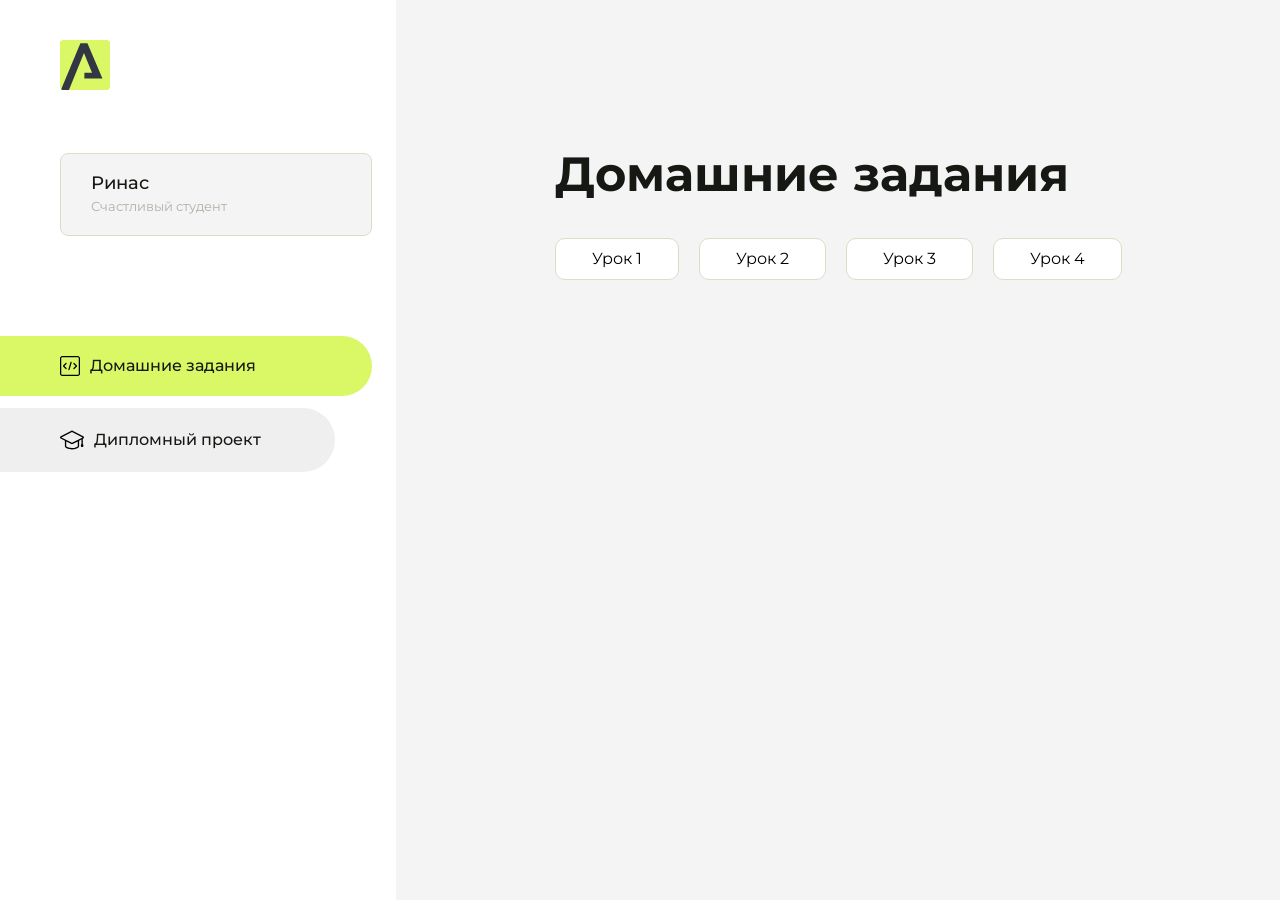
==== index.html @ d1b5bba0 "Update index.html" ====
<!DOCTYPE html>
<html lang="en">
<head>
    <meta charset="UTF-8">
    <meta name="viewport" content="width=device-width, initial-scale=1.0">
    <title>Домашняя работа</title>
    <link rel="shortcut icon" href="src/logo.ico" type="image/x-icon">
    <link rel="preconnect" href="https://fonts.googleapis.com">
    <link rel="preconnect" href="https://fonts.gstatic.com" crossorigin>
    <link href="https://fonts.googleapis.com/css2?family=Montserrat:wght@400;500;700&family=Rubik:wght@500&display=swap"
          rel="stylesheet">
    <link rel="stylesheet" href="src/style.css">
</head>
<body id="body">
<div class="overlay" id="overlay"></div>
<div class="layout">
    <div class="burger" id="burger">
        <svg viewBox="0 0 24 24" fill="none" xmlns="http://www.w3.org/2000/svg">
            <g id="SVGRepo_bgCarrier" stroke-width="0"></g>
            <g id="SVGRepo_tracerCarrier" stroke-linecap="round" stroke-linejoin="round"></g>
            <g id="SVGRepo_iconCarrier">
                <path d="M4 18L20 18" stroke="#DAF765" stroke-width="2" stroke-linecap="round"></path>
                <path d="M4 12L20 12" stroke="#DAF765" stroke-width="2" stroke-linecap="round"></path>
                <path d="M4 6L20 6" stroke="#DAF765" stroke-width="2" stroke-linecap="round"></path>
            </g>
        </svg>
    </div>
    <aside class="sidebar" id="sidebar">
        <div class="sidebar__inner">
            <div class="logo">
                <svg width="50" height="50" viewBox="0 0 50 50" fill="none" xmlns="http://www.w3.org/2000/svg">
                    <g clip-path="url(#clip0_513_74730)">
                        <path d="M46.17 -0.257004H3.83C1.57281 -0.257004 -0.257 1.57281 -0.257 3.83V46.17C-0.257 48.4272 1.57281 50.257 3.83 50.257H46.17C48.4272 50.257 50.257 48.4272 50.257 46.17V3.83C50.257 1.57281 48.4272 -0.257004 46.17 -0.257004Z"
                              fill="#DAF765"/>
                        <path d="M24.375 38.4H42.461L27.441 3.1585H20.4355C20.4355 3.1585 6.7895 35.881 1.1945 49.294C2.015 50.0275 3.0945 50.257 3.6945 50.257H8.8445L23.954 13.07L32.0465 32.8285H24.375V38.4Z"
                              fill="#323843"/>
                    </g>
                    <defs>
                        <clipPath id="clip0_513_74730">
                            <rect width="50" height="50" fill="white"/>
                        </clipPath>
                    </defs>
                </svg>
            </div>
            <div class="sidebar__user">
                <div class="sidebar__name">Ринас</div>
                <div class="sidebar__text">Счастливый студент</div>
            </div>
            <div class="sidebar__tabs">
                <div class="sidebar__item">
                    <button class="sidebar__button active" id="tasks">
                        <svg xmlns="http://www.w3.org/2000/svg" width="20" height="20" viewBox="0 0 20 20" fill="none">
                            <g clip-path="url(#clip0_704_74543)">
                                <path d="M17.7083 20H2.29167C1.0275 20 0 18.9725 0 17.7083V2.29167C0 1.0275 1.0275 0 2.29167 0H17.7083C18.9725 0 20 1.0275 20 2.29167V17.7083C20 18.9725 18.9725 20 17.7083 20ZM2.29167 1.25C1.7175 1.25 1.25 1.7175 1.25 2.29167V17.7083C1.25 18.2825 1.7175 18.75 2.29167 18.75H17.7083C18.2825 18.75 18.75 18.2825 18.75 17.7083V2.29167C18.75 1.7175 18.2825 1.25 17.7083 1.25H2.29167Z"
                                      fill="black"/>
                                <path d="M6.04167 13.125C5.88167 13.125 5.72167 13.0642 5.6 12.9417L3.1 10.4417C2.85583 10.1975 2.85583 9.80167 3.1 9.5575L5.6 7.0575C5.84417 6.81333 6.24 6.81333 6.48417 7.0575C6.72833 7.30167 6.72833 7.6975 6.48417 7.94167L4.42583 10L6.48417 12.0583C6.72833 12.3025 6.72833 12.6983 6.48417 12.9425C6.36167 13.0642 6.20167 13.125 6.04167 13.125Z"
                                      fill="black"/>
                                <path d="M8.95833 14.1667C8.9 14.1667 8.84 14.1583 8.78167 14.1417C8.45083 14.0442 8.26083 13.6967 8.35833 13.3658L10.4417 6.28251C10.5392 5.95084 10.8892 5.76417 11.2175 5.85917C11.5483 5.95667 11.7383 6.30417 11.6408 6.63501L9.5575 13.7183C9.47833 13.9908 9.22833 14.1667 8.95833 14.1667Z"
                                      fill="black"/>
                                <path d="M13.9583 13.125C13.7983 13.125 13.6383 13.0642 13.5167 12.9417C13.2725 12.6975 13.2725 12.3017 13.5167 12.0575L15.575 9.99916L13.5167 7.94083C13.2725 7.69666 13.2725 7.30083 13.5167 7.05666C13.7608 6.81249 14.1567 6.81249 14.4008 7.05666L16.9008 9.55666C17.145 9.80083 17.145 10.1967 16.9008 10.4408L14.4008 12.9408C14.2783 13.0642 14.1183 13.125 13.9583 13.125Z"
                                      fill="black"/>
                            </g>
                            <defs>
                                <clipPath id="clip0_704_74543">
                                    <rect width="20" height="20" fill="white"/>
                                </clipPath>
                            </defs>
                        </svg>
                        <span>Домашние задания</span></button>
                </div>
                <div class="sidebar__item">
                    <button class="sidebar__button" id="diplom">
                        <svg xmlns="http://www.w3.org/2000/svg" width="24" height="24" viewBox="0 0 24 24" fill="none">
                            <g clip-path="url(#clip0_704_74553)">
                                <path d="M23.2628 10.5971C23.7176 10.365 24 9.90375 24 9.39337C24 8.883 23.7176 8.42175 23.2628 8.18962L12.6135 2.75362C12.2291 2.55824 11.7705 2.55787 11.3854 2.75399L0.736875 8.19C0.282375 8.42175 0 8.883 0 9.39337C0 9.90375 0.282375 10.365 0.736875 10.5971L4.89038 12.7177V18.2074C4.89038 19.8154 8.412 21.393 12 21.393C15.5884 21.393 19.1096 19.815 19.1096 18.2074V12.7174L21.4609 11.517V15.8017L20.901 17.2305C20.7409 17.6389 20.7934 18.0994 21.0405 18.4616C21.2876 18.8246 21.6979 19.041 22.1366 19.041C22.5754 19.041 22.9852 18.8246 23.2324 18.462C23.4795 18.099 23.532 17.6385 23.3719 17.2301L22.8124 15.8021V10.827L23.2628 10.5971ZM17.7623 18.1721C17.6198 18.6375 15.3491 20.0419 12 20.0419C8.65088 20.0419 6.38025 18.6375 6.2415 18.2074V12.3037L6.23887 12.3019C6.23812 12.057 6.1065 11.8207 5.87325 11.7019L1.3515 9.39337L12 3.95737L22.6489 9.39337L12 14.8294L5.87325 11.7019C5.54063 11.5331 4.6695 11.6674 4.5 12C4.33012 12.3322 4.55813 12.5479 4.89038 12.7177L11.3857 16.0331C11.5781 16.1314 11.7889 16.1805 12 16.1805C12.2107 16.1805 12.4222 16.1314 12.6146 16.0331L17.7593 13.407L17.7623 18.1721Z"
                                      fill="black"/>
                            </g>
                            <defs>
                                <clipPath id="clip0_704_74553">
                                    <rect width="24" height="24" fill="white"/>
                                </clipPath>
                            </defs>
                        </svg>
                        <span>Дипломный проект</span></button>
                </div>
            </div>
        </div>

    </aside>
    <div class="content">
        <div class="container">
            <div class="content__block" id="tasksBlock">
                <div class="content__title">Домашние задания</div>
                <ul class="content__list">
                    <li class="content__list-item">
                        <a href="Hello, Aroken/index.html">Урок 1</a>
                    </li>
                    <li class="content__list-item">
                        <a href="Hello, Aroken2/index.html">Урок 2</a>
                    </li>
                    <li class="content__list-item">
                        <a href="Page GYM/index.html">Урок 3</a>
                    </li>
                    <li class="content__list-item">
                        <a href="32сСемантика таблиц и объединение ячеек/index.html">Урок 4</a>
                    </li>
                    
                </ul>
            </div>
            <div class="content__block hidden" id="diplomBlock">
                <div class="content__title">Дипломный проект</div>
                <div class="content__list-diplom">
                    <a href="ПАПКА-С-НОМЕРОМ-УРОКА">Ссылка на ДЗ</a>
                </div>
                <div class="content__decor">
                    <div class="content__decor-text">Давай проверим, чему ты научился!</div>
                    <div class="content__decor-img">
                        <img src="src/decor.png" alt="decor">
                    </div>
                </div>
            </div>
        </div>
    </div>
</div>
<script src="src/index.js"></script>
</body>
</html>
---- src/style.css ----
*{padding: 0;margin: 0;border: 0;}
*,*:before,*:after{-webkit-box-sizing: border-box;box-sizing: border-box;}
:focus,:active{outline: none;}
a:focus,a:active{outline: none;}
nav,footer,header,aside{display: block;}
html,body{
    height:100%;width:100%;
    font-size:100%;line-height:1;-ms-text-size-adjust:100%;-moz-text-size-adjust:100%;-webkit-text-size-adjust:100%;}
input,button,textarea{font-family:inherit;}
input::-ms-clear{display: none;}
button{cursor: pointer;}
button::-moz-focus-inner{padding:0;border:0;}
a,a:visited{text-decoration: none;}
a:hover{text-decoration: none;}
ul li{list-style: none;}
img{vertical-align: top;}
h1,h2,h3,h4,h5,h6{font-size:inherit;font-weight: inherit;}
a{color:inherit;}



body {
    font-family: "Montserrat",SansSerif;
    color: black;
}

body.overflow {
    overflow: hidden;
}



.layout {
    display: -webkit-box;
    display: -ms-flexbox;
    display: flex;
    min-height: 100vh;
}

.sidebar {
    padding: 40px 24px 40px 0;
    -ms-flex-negative: 0;
    flex-shrink: 0;
    background-color: white;
}



.content {
    -webkit-box-flex: 1;
    -ms-flex-positive: 1;
    flex-grow: 1;
    background-color: #F4F4F4;
}

.container {
    display: -webkit-box;
    display: -ms-flexbox;
    display: flex;
    -webkit-box-orient: vertical;
    -webkit-box-direction: normal;
    -ms-flex-direction: column;
    flex-direction: column;
    -webkit-box-pack: center;
    -ms-flex-pack: center;
    justify-content: center;
    -webkit-box-align: center;
    -ms-flex-align: center;
    align-items: center;
    padding: 150px 60px 80px 60px;
}


.logo {
    margin-left: 60px;
    margin-bottom: 60px;
}

.sidebar__user {
    background-color: #F4F4F4;
    padding: 20px 30px;
    margin-left: 60px;
    margin-bottom: 100px;
    border-radius: 8px;
    border: 1px solid #DADEC9;
}

.sidebar__name {
    color:#161814;
    font-size: 18px;
    font-weight: 500;
    margin-bottom: 6px;
}

.sidebar__text {
    color: #AFB1A7;
    font-size: 13px;
    font-weight: 400;
    line-height: 130%; /* 16.9px */
}

.sidebar__item {
    width: 372px;
}

.sidebar__button {
    display: -webkit-box;
    display: -ms-flexbox;
    display: flex;
    -webkit-box-align: center;
    -ms-flex-align: center;
    align-items: center;
    gap: 10px;
    padding: 20px 60px;
    margin-bottom: 12px;
    border-radius: 0px 100px 100px 0px;
    -webkit-transition: all .5s;
    -o-transition: all .5s;
    transition: all .5s;
    cursor: pointer;
    width: 90%;
    color:#161814;
    font-size: 16px;
    font-weight: 500;
}

.sidebar__button.active , .sidebar__button:hover {
    width: 100%;
    background-color: #DAF765;
}


.content__title {
    color: #161814;
    font-size: 48px;
    font-weight: 700;
    margin-bottom: 40px;
}

.content__list {
    display: -webkit-box;
    display: -ms-flexbox;
    display: flex;
    -webkit-box-align: center;
    -ms-flex-align: center;
    align-items: center;
    -ms-flex-wrap: wrap;
    flex-wrap: wrap;
    gap: 20px;
}



.content__list-item  {
    cursor: pointer;
    padding: 12px 18px;
    background-color: #fff;
    border-radius: 10px;
    border: 1px solid #DADEC9;
    -webkit-transition: all .3s;
    -o-transition: all .3s;
    transition: all .3s;
}

.content__list-item:hover,.content__list-diplom:hover {
    background-color: #AFB1A7;
}

li a {
    padding: 12px 18px;

}


.content__list-diplom {
    -webkit-transition: all .3s;
    -o-transition: all .3s;
    transition: all .3s;
    display: inline-block;
    padding: 12px 18px;
    background-color: #fff;
    border-radius: 10px;
    border: 1px solid #DADEC9;
}

.content__decor {
    display: -webkit-box;
    display: -ms-flexbox;
    display: flex;
    -webkit-box-align: center;
    -ms-flex-align: center;
    align-items: center;
}

.content__decor-text {
    color:#BEDD44;
    font-size: 36px;
    font-weight: 700;
    line-height: 110%; /* 39.6px */
}

.content__block {
    max-width: 1200px;
}

.content__block.hidden {
    display: none;
}

.content__decor-img img{
    width: 100%;
}

.burger {
    display: none;
    padding: 5px;
    position: fixed;
    top: 3%;
    right: 7%;
    width: 40px;
    height: 40px;
    background-color: #161814;
    border-radius: 50%;
    z-index: 10;
    border: 1px solid #DAF765;
}

@media (max-width: 768px) {
    .burger {
        display: block;
    }

    .sidebar {
        -webkit-transition: all .3s;
        -o-transition: all .3s;
        transition: all .3s;
        -webkit-transform: translateX(-100%);
        -ms-transform: translateX(-100%);
        transform: translateX(-100%);
        position: fixed;
        top: 0;
        left: 0;
        bottom: 0;
        z-index: 5;
    }

    .sidebar.show {
        -webkit-transform: translateX(0%);
        -ms-transform: translateX(0%);
        transform: translateX(0%);
    }

    .overlay {
        opacity: 0;
        pointer-events: none;
        -webkit-transition: all .3s;
        -o-transition: all .3s;
        transition: all .3s;
        position: absolute;
        top: 0;
        right: 0;
        left: 0;
        bottom: 0;
        z-index: 3;
        background-color: #000000e0;
    }

    .overlay.show {
        opacity: 1;
        pointer-events: all;
    }

    .container {
        padding: 40px 20px;
        min-height: 100%;
    }

    .content__decor {
        margin-top: 20px;
        -webkit-box-orient: vertical;
        -webkit-box-direction: normal;
        -ms-flex-direction: column;
        flex-direction: column;
    }
}

@media (max-width: 400px) {
    .sidebar__user {
        margin-left: 0;
    }
}
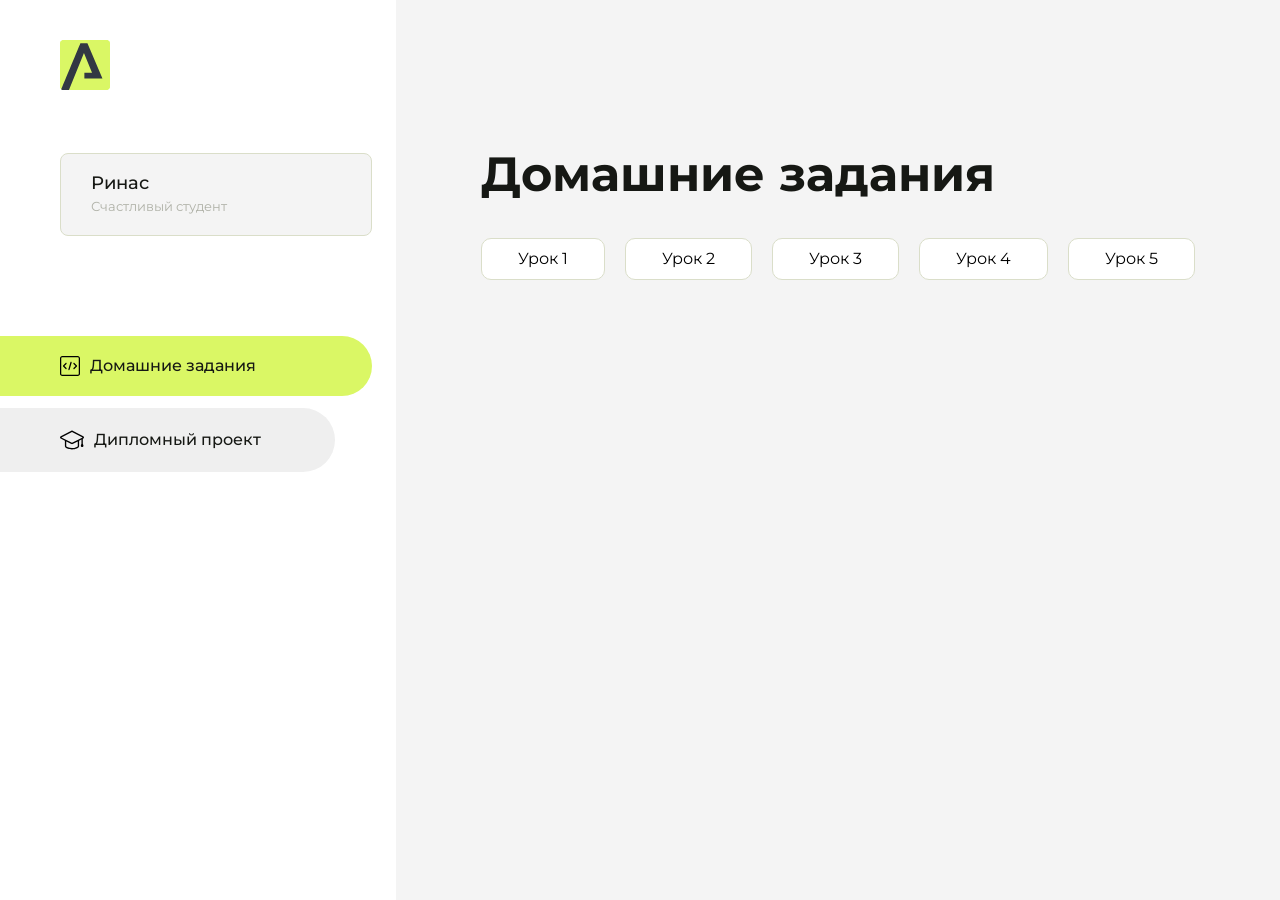
==== commit 64bf68f0: "Update index.html" ====
--- a/index.html
+++ b/index.html
@@ -102,7 +102,10 @@
                         <a href="Page GYM/index.html">Урок 3</a>
                     </li>
                     <li class="content__list-item">
-                        <a href="32сСемантика таблиц и объединение ячеек/index.html">Урок 4</a>
+                        <a href="Practice using tables3/Index.html">Урок 4</a>
+                    </li>
+                    <li class="content__list-item">
+                        <a href="41Practie using forms">Урок 5</a>
                     </li>
                     
                 </ul>
